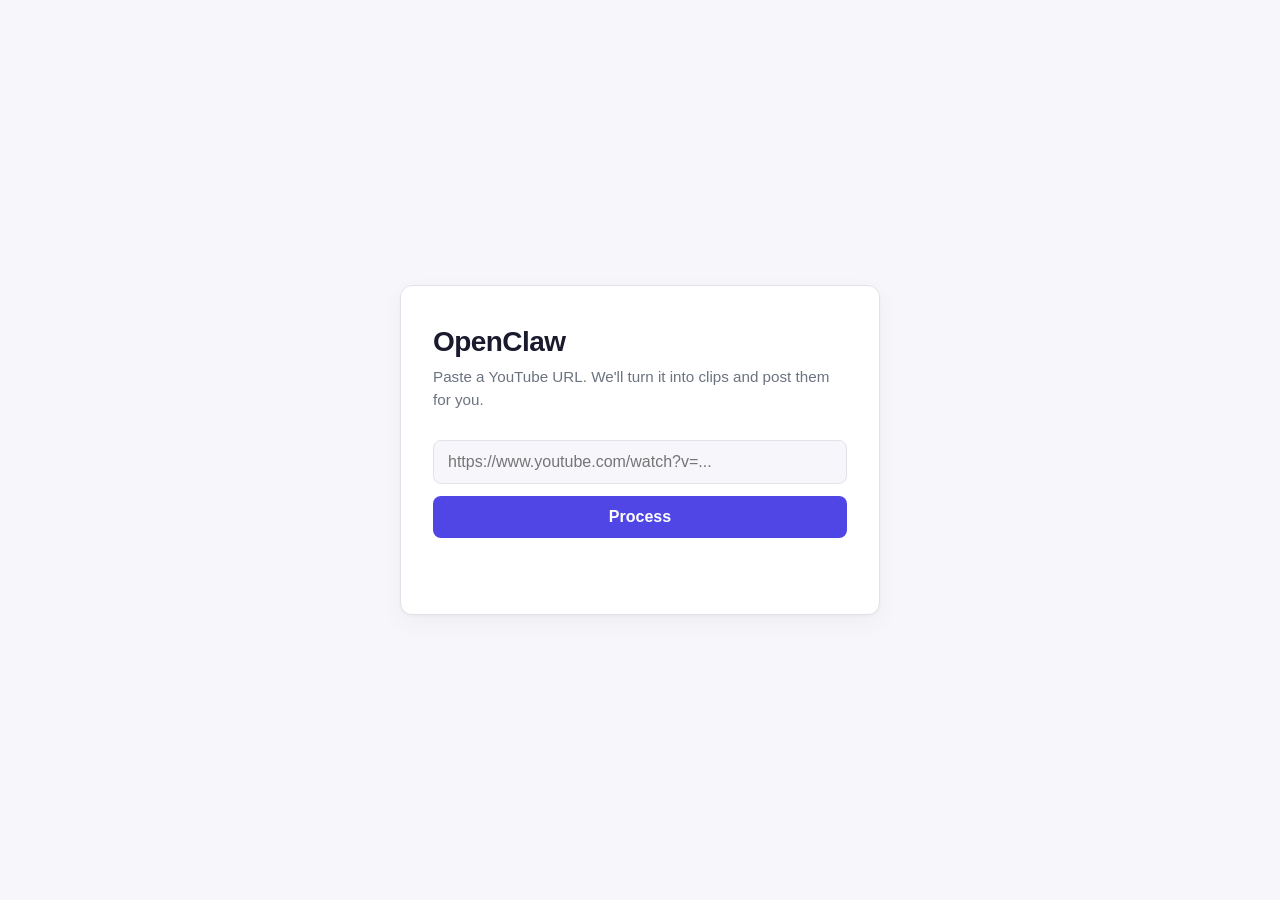
==== openclaw/interfaces/web/index.html @ 12c66dc5 "feat: add minimal web UI for submitting a video URL Single-page HTML/CSS/JS form that POSTs a YouTub" ====
<!doctype html>
<html lang="en">
<head>
  <meta charset="utf-8" />
  <meta name="viewport" content="width=device-width, initial-scale=1" />
  <title>OpenClaw — Submit a video</title>
  <link rel="stylesheet" href="style.css" />
</head>
<body>
  <main class="card">
    <h1>OpenClaw</h1>
    <p class="subtitle">Paste a YouTube URL. We'll turn it into clips and post them for you.</p>

    <form id="job-form" novalidate>
      <label for="url" class="visually-hidden">YouTube URL</label>
      <input
        id="url"
        name="url"
        type="url"
        inputmode="url"
        placeholder="https://www.youtube.com/watch?v=..."
        autocomplete="off"
        required
      />
      <button id="submit-btn" type="submit">Process</button>
    </form>

    <p id="message" class="message" role="status" aria-live="polite"></p>
  </main>

  <script src="app.js"></script>
</body>
</html>
---- openclaw/interfaces/web/style.css ----
:root {
  --accent: #4f46e5;
  --accent-hover: #4338ca;
  --bg: #f7f7fb;
  --card-bg: #ffffff;
  --text: #1a1a2e;
  --text-muted: #6b7280;
  --border: #e2e2ea;
  --error: #dc2626;
  --success: #15803d;
  --radius: 12px;
}

* {
  box-sizing: border-box;
}

body {
  margin: 0;
  min-height: 100vh;
  display: flex;
  align-items: center;
  justify-content: center;
  padding: 24px;
  background: var(--bg);
  color: var(--text);
  font-family: -apple-system, BlinkMacSystemFont, "Segoe UI", Roboto, Helvetica,
    Arial, sans-serif;
}

.card {
  width: 100%;
  max-width: 480px;
  background: var(--card-bg);
  border: 1px solid var(--border);
  border-radius: var(--radius);
  padding: 40px 32px;
  box-shadow: 0 1px 3px rgba(0, 0, 0, 0.04), 0 8px 24px rgba(0, 0, 0, 0.04);
}

h1 {
  margin: 0 0 8px;
  font-size: 1.75rem;
  font-weight: 700;
  letter-spacing: -0.02em;
}

.subtitle {
  margin: 0 0 28px;
  color: var(--text-muted);
  font-size: 0.95rem;
  line-height: 1.5;
}

form {
  display: flex;
  flex-direction: column;
  gap: 12px;
}

.visually-hidden {
  position: absolute;
  width: 1px;
  height: 1px;
  overflow: hidden;
  clip: rect(0, 0, 0, 0);
  white-space: nowrap;
}

input[type="url"] {
  width: 100%;
  padding: 12px 14px;
  font-size: 1rem;
  border: 1px solid var(--border);
  border-radius: 8px;
  background: var(--bg);
  color: var(--text);
  transition: border-color 0.15s ease, box-shadow 0.15s ease;
}

input[type="url"]:focus {
  outline: none;
  border-color: var(--accent);
  box-shadow: 0 0 0 3px rgba(79, 70, 229, 0.15);
}

input[type="url"]:invalid:not(:placeholder-shown) {
  border-color: var(--error);
}

button {
  padding: 12px 18px;
  font-size: 1rem;
  font-weight: 600;
  color: #fff;
  background: var(--accent);
  border: none;
  border-radius: 8px;
  cursor: pointer;
  transition: background 0.15s ease, transform 0.05s ease;
}

button:hover:not(:disabled) {
  background: var(--accent-hover);
}

button:active:not(:disabled) {
  transform: scale(0.99);
}

button:disabled {
  background: var(--accent);
  opacity: 0.6;
  cursor: not-allowed;
}

button:focus-visible,
input:focus-visible {
  outline: 2px solid var(--accent);
  outline-offset: 2px;
}

.message {
  min-height: 1.4em;
  margin: 16px 0 0;
  font-size: 0.9rem;
  line-height: 1.5;
}

.message.error {
  color: var(--error);
}

.message.success {
  color: var(--success);
}

@media (max-width: 400px) {
  .card {
    padding: 28px 20px;
  }
}
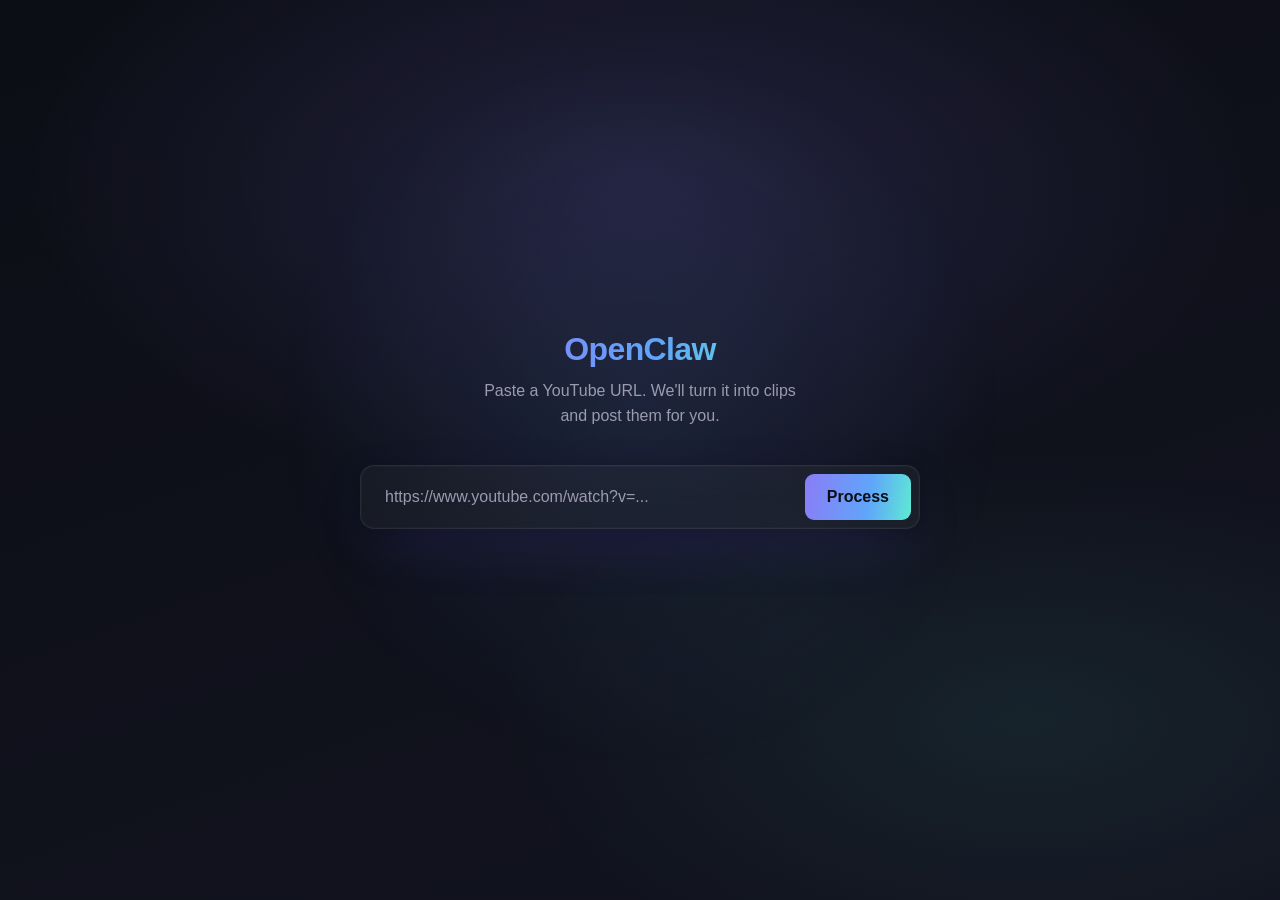
==== commit 7d160bf5: "style: redesign web UI as a centered ambient command bar Restructure the form into a single pill-sha" ====
--- a/openclaw/interfaces/web/index.html
+++ b/openclaw/interfaces/web/index.html
@@ -7,22 +7,28 @@
   <link rel="stylesheet" href="style.css" />
 </head>
 <body>
-  <main class="card">
-    <h1>OpenClaw</h1>
-    <p class="subtitle">Paste a YouTube URL. We'll turn it into clips and post them for you.</p>
+  <div class="ambient-glow" aria-hidden="true"></div>
 
-    <form id="job-form" novalidate>
+  <main class="command-bar">
+    <div class="brand">
+      <h1>OpenClaw</h1>
+      <p class="subtitle">Paste a YouTube URL. We'll turn it into clips and post them for you.</p>
+    </div>
+
+    <form id="job-form" class="command-form" novalidate>
       <label for="url" class="visually-hidden">YouTube URL</label>
-      <input
-        id="url"
-        name="url"
-        type="url"
-        inputmode="url"
-        placeholder="https://www.youtube.com/watch?v=..."
-        autocomplete="off"
-        required
-      />
-      <button id="submit-btn" type="submit">Process</button>
+      <div class="input-row">
+        <input
+          id="url"
+          name="url"
+          type="url"
+          inputmode="url"
+          placeholder="https://www.youtube.com/watch?v=..."
+          autocomplete="off"
+          required
+        />
+        <button id="submit-btn" type="submit">Process</button>
+      </div>
     </form>
 
     <p id="message" class="message" role="status" aria-live="polite"></p>
--- a/openclaw/interfaces/web/style.css
+++ b/openclaw/interfaces/web/style.css
@@ -1,18 +1,25 @@
 :root {
-  --accent: #4f46e5;
-  --accent-hover: #4338ca;
-  --bg: #f7f7fb;
-  --card-bg: #ffffff;
-  --text: #1a1a2e;
-  --text-muted: #6b7280;
-  --border: #e2e2ea;
-  --error: #dc2626;
-  --success: #15803d;
-  --radius: 12px;
+  --bg-deep: #0c0e16;
+  --bg-mid: #12131f;
+  --accent-violet: #8b7cf6;
+  --accent-blue: #60a5fa;
+  --accent-teal: #5eead4;
+  --text: #e9e9f3;
+  --text-muted: #9b9bb0;
+  --border: rgba(255, 255, 255, 0.08);
+  --border-focus: rgba(139, 124, 246, 0.55);
+  --error: #f29696;
+  --success: #8fd9b6;
+  --radius: 14px;
 }
 
 * {
   box-sizing: border-box;
+}
+
+html,
+body {
+  height: 100%;
 }
 
 body {
@@ -22,40 +29,78 @@
   align-items: center;
   justify-content: center;
   padding: 24px;
-  background: var(--bg);
+  position: relative;
+  overflow-x: hidden;
+  background: radial-gradient(
+      ellipse 80% 60% at 50% 20%,
+      rgba(139, 124, 246, 0.16),
+      transparent 60%
+    ),
+    radial-gradient(
+      ellipse 70% 50% at 80% 80%,
+      rgba(94, 234, 212, 0.08),
+      transparent 60%
+    ),
+    linear-gradient(160deg, var(--bg-deep) 0%, var(--bg-mid) 100%);
   color: var(--text);
   font-family: -apple-system, BlinkMacSystemFont, "Segoe UI", Roboto, Helvetica,
     Arial, sans-serif;
 }
 
-.card {
+.ambient-glow {
+  position: fixed;
+  inset: 0;
+  pointer-events: none;
+  z-index: 0;
+  background: radial-gradient(
+    circle at 50% 45%,
+    rgba(96, 165, 250, 0.1),
+    transparent 45%
+  );
+}
+
+.command-bar {
+  position: relative;
+  z-index: 1;
   width: 100%;
-  max-width: 480px;
-  background: var(--card-bg);
-  border: 1px solid var(--border);
-  border-radius: var(--radius);
-  padding: 40px 32px;
-  box-shadow: 0 1px 3px rgba(0, 0, 0, 0.04), 0 8px 24px rgba(0, 0, 0, 0.04);
+  max-width: 560px;
+  display: flex;
+  flex-direction: column;
+  align-items: center;
+  text-align: center;
+}
+
+.brand {
+  margin-bottom: 36px;
 }
 
 h1 {
-  margin: 0 0 8px;
-  font-size: 1.75rem;
+  margin: 0 0 10px;
+  font-size: 2rem;
   font-weight: 700;
   letter-spacing: -0.02em;
+  background: linear-gradient(
+    100deg,
+    var(--accent-violet),
+    var(--accent-blue) 55%,
+    var(--accent-teal)
+  );
+  -webkit-background-clip: text;
+  background-clip: text;
+  color: transparent;
 }
 
 .subtitle {
-  margin: 0 0 28px;
+  margin: 0;
   color: var(--text-muted);
-  font-size: 0.95rem;
-  line-height: 1.5;
-}
-
-form {
-  display: flex;
-  flex-direction: column;
-  gap: 12px;
+  font-size: 1rem;
+  line-height: 1.6;
+  max-width: 38ch;
+  margin-inline: auto;
+}
+
+.command-form {
+  width: 100%;
 }
 
 .visually-hidden {
@@ -67,63 +112,94 @@
   white-space: nowrap;
 }
 
+.input-row {
+  display: flex;
+  align-items: center;
+  gap: 8px;
+  width: 100%;
+  padding: 8px;
+  background: rgba(255, 255, 255, 0.035);
+  border: 1px solid var(--border);
+  border-radius: var(--radius);
+  box-shadow: 0 0 0 1px rgba(255, 255, 255, 0.02) inset,
+    0 20px 60px -20px rgba(91, 71, 220, 0.35), 0 4px 24px rgba(0, 0, 0, 0.35);
+  backdrop-filter: blur(16px);
+  transition: border-color 0.2s ease, box-shadow 0.2s ease;
+}
+
+.input-row:focus-within {
+  border-color: var(--border-focus);
+  box-shadow: 0 0 0 1px rgba(255, 255, 255, 0.04) inset,
+    0 0 0 3px rgba(139, 124, 246, 0.18),
+    0 24px 70px -20px rgba(91, 71, 220, 0.45), 0 4px 24px rgba(0, 0, 0, 0.35);
+}
+
 input[type="url"] {
-  width: 100%;
-  padding: 12px 14px;
+  flex: 1;
+  min-width: 0;
+  padding: 14px 16px;
   font-size: 1rem;
-  border: 1px solid var(--border);
-  border-radius: 8px;
-  background: var(--bg);
+  border: none;
+  border-radius: 9px;
+  background: transparent;
   color: var(--text);
-  transition: border-color 0.15s ease, box-shadow 0.15s ease;
+  caret-color: var(--accent-blue);
+}
+
+input[type="url"]::placeholder {
+  color: var(--text-muted);
 }
 
 input[type="url"]:focus {
   outline: none;
-  border-color: var(--accent);
-  box-shadow: 0 0 0 3px rgba(79, 70, 229, 0.15);
 }
 
 input[type="url"]:invalid:not(:placeholder-shown) {
-  border-color: var(--error);
+  color: var(--error);
 }
 
 button {
-  padding: 12px 18px;
+  flex-shrink: 0;
+  padding: 14px 22px;
   font-size: 1rem;
   font-weight: 600;
-  color: #fff;
-  background: var(--accent);
+  color: #0c0e16;
+  background: linear-gradient(
+    100deg,
+    var(--accent-violet),
+    var(--accent-blue) 60%,
+    var(--accent-teal)
+  );
   border: none;
-  border-radius: 8px;
+  border-radius: 9px;
   cursor: pointer;
-  transition: background 0.15s ease, transform 0.05s ease;
+  transition: filter 0.15s ease, transform 0.05s ease, opacity 0.15s ease;
 }
 
 button:hover:not(:disabled) {
-  background: var(--accent-hover);
+  filter: brightness(1.08);
 }
 
 button:active:not(:disabled) {
-  transform: scale(0.99);
+  transform: scale(0.98);
 }
 
 button:disabled {
-  background: var(--accent);
-  opacity: 0.6;
+  opacity: 0.55;
   cursor: not-allowed;
+  filter: none;
 }
 
 button:focus-visible,
 input:focus-visible {
-  outline: 2px solid var(--accent);
+  outline: 2px solid var(--accent-blue);
   outline-offset: 2px;
 }
 
 .message {
   min-height: 1.4em;
-  margin: 16px 0 0;
-  font-size: 0.9rem;
+  margin: 20px 0 0;
+  font-size: 0.92rem;
   line-height: 1.5;
 }
 
@@ -135,8 +211,23 @@
   color: var(--success);
 }
 
+@media (max-width: 560px) {
+  .input-row {
+    flex-direction: column;
+    align-items: stretch;
+  }
+
+  button {
+    width: 100%;
+  }
+}
+
 @media (max-width: 400px) {
-  .card {
-    padding: 28px 20px;
-  }
-}
+  .brand {
+    margin-bottom: 28px;
+  }
+
+  h1 {
+    font-size: 1.6rem;
+  }
+}
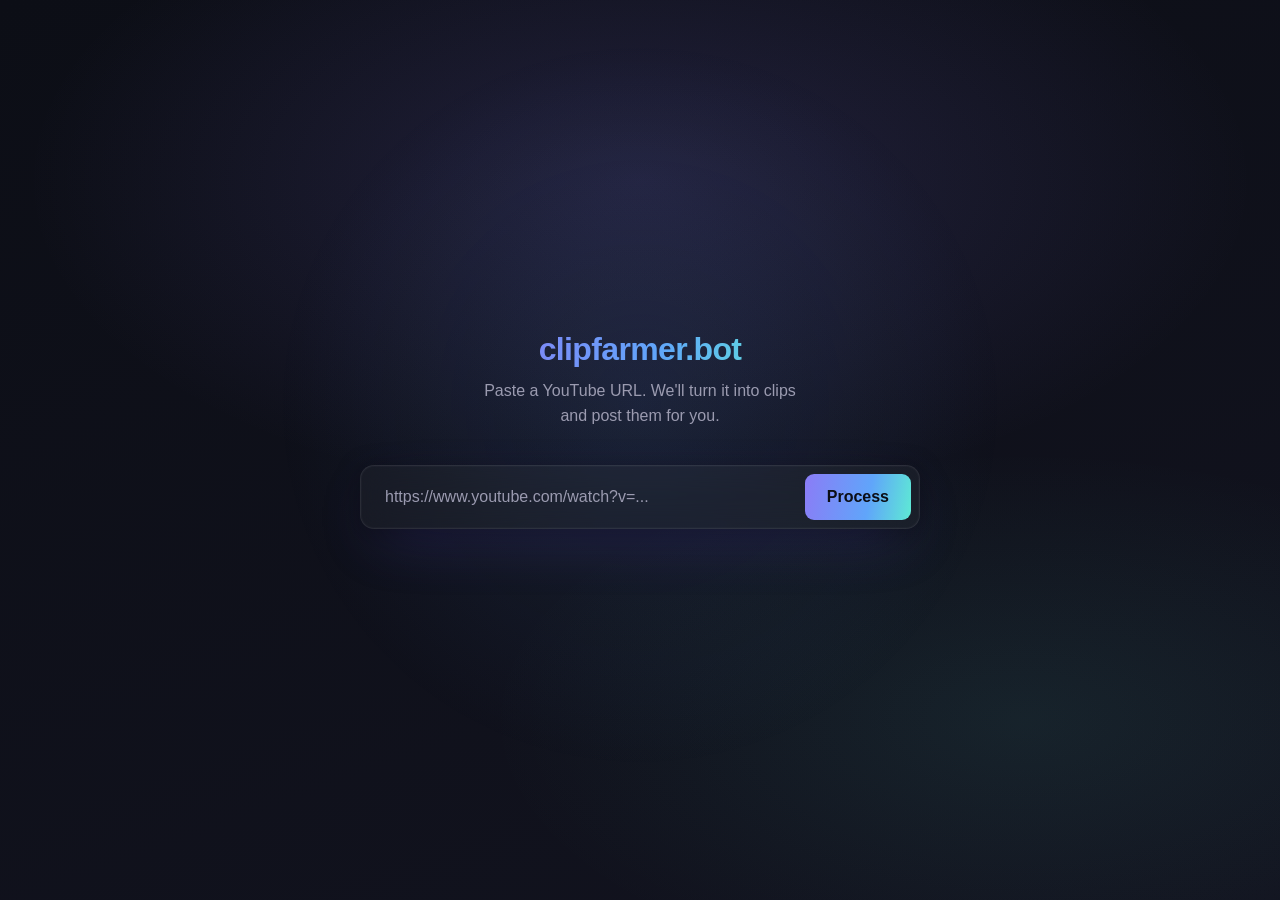
==== commit 593a9382: "rename: brand the product as clipfarmer.bot Updates user-facing name from OpenClaw to clipfarmer.bot" ====
--- a/openclaw/interfaces/web/index.html
+++ b/openclaw/interfaces/web/index.html
@@ -3,7 +3,7 @@
 <head>
   <meta charset="utf-8" />
   <meta name="viewport" content="width=device-width, initial-scale=1" />
-  <title>OpenClaw — Submit a video</title>
+  <title>clipfarmer.bot — Submit a video</title>
   <link rel="stylesheet" href="style.css" />
 </head>
 <body>
@@ -11,7 +11,7 @@
 
   <main class="command-bar">
     <div class="brand">
-      <h1>OpenClaw</h1>
+      <h1>clipfarmer.bot</h1>
       <p class="subtitle">Paste a YouTube URL. We'll turn it into clips and post them for you.</p>
     </div>
 
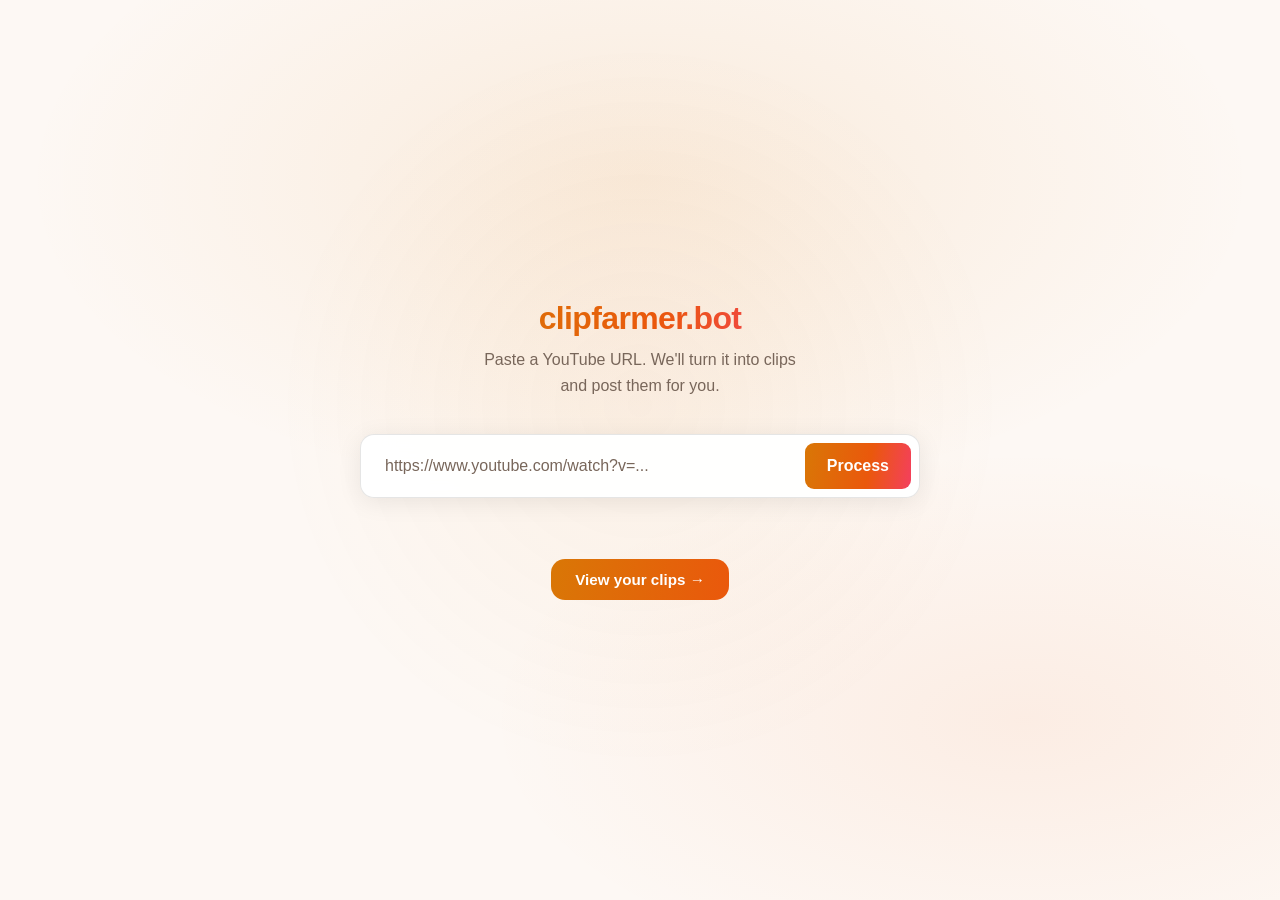
==== commit 716bef4b: "style: warm light theme and progress bar styles for web UI Overhaul the web UI colour palette to a w" ====
--- a/openclaw/interfaces/web/index.html
+++ b/openclaw/interfaces/web/index.html
@@ -32,6 +32,13 @@
     </form>
 
     <p id="message" class="message" role="status" aria-live="polite"></p>
+    <div id="progress-wrapper" hidden style="width:100%">
+      <div class="progress-container">
+        <div id="progress-bar" class="progress-bar"></div>
+      </div>
+      <p id="status-label" class="status-label"></p>
+    </div>
+    <a id="result-link" class="result-link" href="#" hidden>View your clips →</a>
   </main>
 
   <script src="app.js"></script>
--- a/openclaw/interfaces/web/style.css
+++ b/openclaw/interfaces/web/style.css
@@ -1,16 +1,16 @@
 :root {
-  --bg-deep: #0c0e16;
-  --bg-mid: #12131f;
-  --accent-violet: #8b7cf6;
-  --accent-blue: #60a5fa;
-  --accent-teal: #5eead4;
-  --text: #e9e9f3;
-  --text-muted: #9b9bb0;
-  --border: rgba(255, 255, 255, 0.08);
-  --border-focus: rgba(139, 124, 246, 0.55);
-  --error: #f29696;
-  --success: #8fd9b6;
-  --radius: 14px;
+  --bg:              #fdf8f4;
+  --bg-surface:      #ffffff;
+  --accent-primary:  #d97706;
+  --accent-secondary:#ea580c;
+  --accent-tertiary: #f43f5e;
+  --text:            #1c1410;
+  --text-muted:      #78665a;
+  --border:          rgba(0, 0, 0, 0.10);
+  --border-focus:    rgba(217, 119, 6, 0.45);
+  --error:           #dc2626;
+  --success:         #15803d;
+  --radius:          14px;
 }
 
 * {
@@ -33,15 +33,15 @@
   overflow-x: hidden;
   background: radial-gradient(
       ellipse 80% 60% at 50% 20%,
-      rgba(139, 124, 246, 0.16),
+      rgba(217, 119, 6, 0.10),
       transparent 60%
     ),
     radial-gradient(
       ellipse 70% 50% at 80% 80%,
-      rgba(94, 234, 212, 0.08),
+      rgba(234, 88, 12, 0.07),
       transparent 60%
     ),
-    linear-gradient(160deg, var(--bg-deep) 0%, var(--bg-mid) 100%);
+    var(--bg);
   color: var(--text);
   font-family: -apple-system, BlinkMacSystemFont, "Segoe UI", Roboto, Helvetica,
     Arial, sans-serif;
@@ -54,7 +54,7 @@
   z-index: 0;
   background: radial-gradient(
     circle at 50% 45%,
-    rgba(96, 165, 250, 0.1),
+    rgba(217, 119, 6, 0.06),
     transparent 45%
   );
 }
@@ -81,9 +81,9 @@
   letter-spacing: -0.02em;
   background: linear-gradient(
     100deg,
-    var(--accent-violet),
-    var(--accent-blue) 55%,
-    var(--accent-teal)
+    var(--accent-primary),
+    var(--accent-secondary) 55%,
+    var(--accent-tertiary)
   );
   -webkit-background-clip: text;
   background-clip: text;
@@ -118,20 +118,20 @@
   gap: 8px;
   width: 100%;
   padding: 8px;
-  background: rgba(255, 255, 255, 0.035);
+  background: rgba(255, 255, 255, 0.95);
   border: 1px solid var(--border);
   border-radius: var(--radius);
-  box-shadow: 0 0 0 1px rgba(255, 255, 255, 0.02) inset,
-    0 20px 60px -20px rgba(91, 71, 220, 0.35), 0 4px 24px rgba(0, 0, 0, 0.35);
+  box-shadow: 0 0 0 1px rgba(255, 255, 255, 0.80) inset,
+    0 4px 24px rgba(0, 0, 0, 0.08);
   backdrop-filter: blur(16px);
   transition: border-color 0.2s ease, box-shadow 0.2s ease;
 }
 
 .input-row:focus-within {
   border-color: var(--border-focus);
-  box-shadow: 0 0 0 1px rgba(255, 255, 255, 0.04) inset,
-    0 0 0 3px rgba(139, 124, 246, 0.18),
-    0 24px 70px -20px rgba(91, 71, 220, 0.45), 0 4px 24px rgba(0, 0, 0, 0.35);
+  box-shadow: 0 0 0 1px rgba(255, 255, 255, 0.80) inset,
+    0 0 0 3px rgba(217, 119, 6, 0.14),
+    0 4px 24px rgba(0, 0, 0, 0.08);
 }
 
 input[type="url"] {
@@ -143,7 +143,7 @@
   border-radius: 9px;
   background: transparent;
   color: var(--text);
-  caret-color: var(--accent-blue);
+  caret-color: var(--accent-primary);
 }
 
 input[type="url"]::placeholder {
@@ -163,12 +163,12 @@
   padding: 14px 22px;
   font-size: 1rem;
   font-weight: 600;
-  color: #0c0e16;
+  color: #fff;
   background: linear-gradient(
     100deg,
-    var(--accent-violet),
-    var(--accent-blue) 60%,
-    var(--accent-teal)
+    var(--accent-primary),
+    var(--accent-secondary) 60%,
+    var(--accent-tertiary)
   );
   border: none;
   border-radius: 9px;
@@ -192,7 +192,7 @@
 
 button:focus-visible,
 input:focus-visible {
-  outline: 2px solid var(--accent-blue);
+  outline: 2px solid var(--accent-primary);
   outline-offset: 2px;
 }
 
@@ -231,3 +231,127 @@
     font-size: 1.6rem;
   }
 }
+
+/* Progress bar */
+.progress-container {
+  width: 100%;
+  height: 6px;
+  background: rgba(0, 0, 0, 0.08);
+  border-radius: 3px;
+  margin-top: 20px;
+  overflow: hidden;
+}
+
+.progress-bar {
+  height: 100%;
+  width: 0%;
+  border-radius: 3px;
+  background: linear-gradient(90deg, var(--accent-primary), var(--accent-secondary));
+  transition: width 0.5s ease;
+}
+
+.status-label {
+  margin: 8px 0 0;
+  font-size: 0.85rem;
+  color: var(--text-muted);
+  min-height: 1.2em;
+}
+
+.result-link {
+  display: inline-block;
+  margin-top: 20px;
+  padding: 12px 24px;
+  background: linear-gradient(100deg, var(--accent-primary), var(--accent-secondary));
+  color: #fff;
+  text-decoration: none;
+  border-radius: var(--radius);
+  font-weight: 600;
+  font-size: 0.95rem;
+  transition: filter 0.15s ease, transform 0.05s ease;
+}
+
+.result-link:hover {
+  filter: brightness(1.08);
+}
+
+.result-link:active {
+  transform: scale(0.98);
+}
+
+/* Results page */
+.results-page {
+  position: relative;
+  z-index: 1;
+  width: 100%;
+  max-width: 620px;
+  padding: 0 8px;
+}
+
+.back-link {
+  display: inline-block;
+  margin-bottom: 28px;
+  color: var(--accent-primary);
+  text-decoration: none;
+  font-size: 0.92rem;
+  font-weight: 500;
+}
+
+.back-link:hover {
+  text-decoration: underline;
+}
+
+.video-card {
+  background: var(--bg-surface);
+  border: 1px solid var(--border);
+  border-radius: var(--radius);
+  overflow: hidden;
+  box-shadow: 0 4px 24px rgba(0,0,0,0.07);
+  margin-bottom: 24px;
+}
+
+.video-thumbnail {
+  width: 100%;
+  display: block;
+  aspect-ratio: 16/9;
+  object-fit: cover;
+}
+
+.video-info {
+  padding: 16px 20px;
+}
+
+.video-title {
+  margin: 0 0 6px;
+  font-size: 1.1rem;
+  font-weight: 600;
+  color: var(--text);
+}
+
+.clip-count {
+  margin: 0;
+  font-size: 0.9rem;
+  color: var(--text-muted);
+}
+
+.download-link {
+  display: inline-block;
+  margin-top: 12px;
+  padding: 9px 18px;
+  background: linear-gradient(100deg, var(--accent-primary), var(--accent-secondary));
+  color: #fff;
+  text-decoration: none;
+  border-radius: 8px;
+  font-size: 0.88rem;
+  font-weight: 600;
+  transition: filter 0.15s ease;
+}
+
+.download-link:hover {
+  filter: brightness(1.08);
+}
+
+.job-error {
+  color: var(--error);
+  font-size: 0.92rem;
+  margin-top: 12px;
+}
